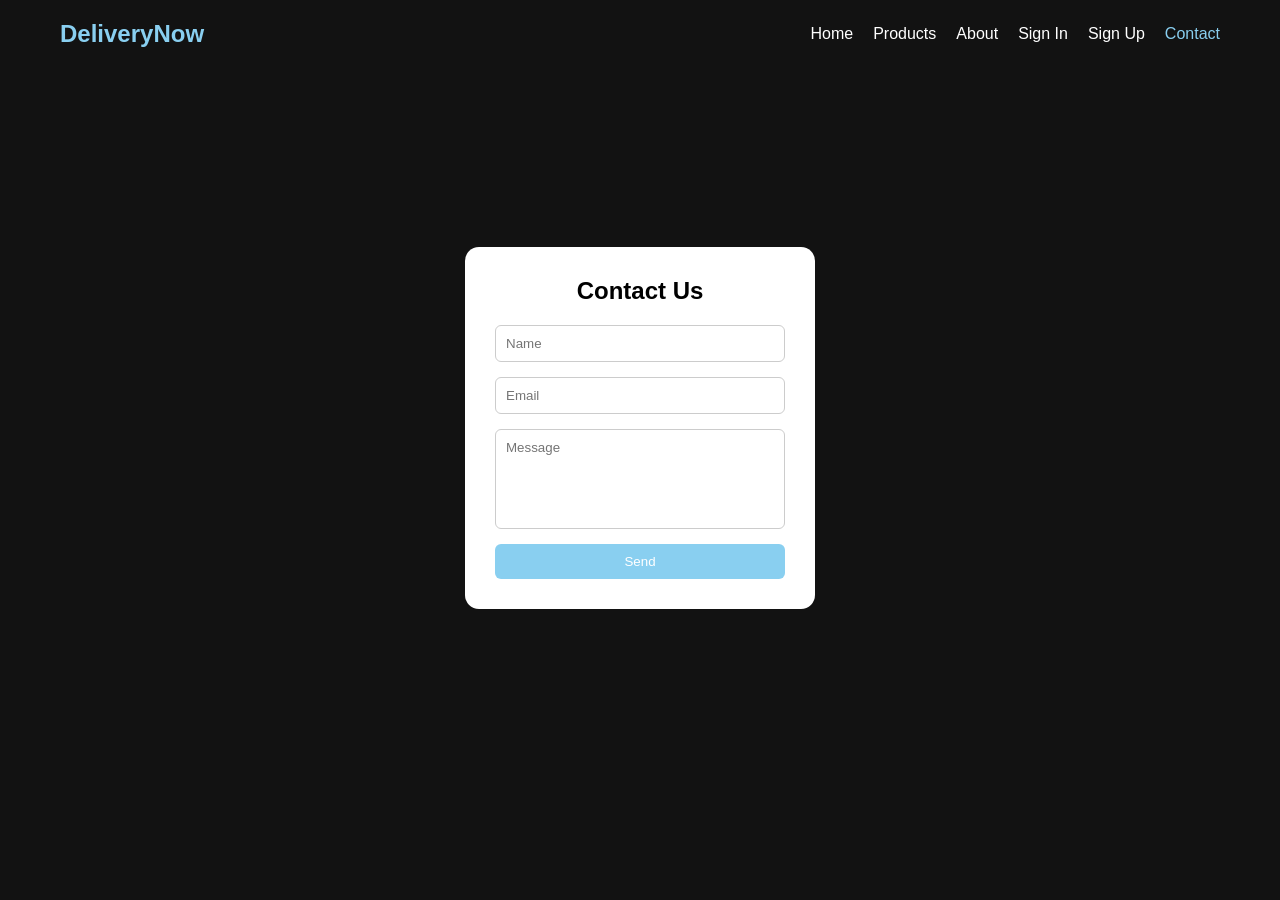
==== contact.html @ f21ed9a0 "first commit" ====
<!DOCTYPE html>
<html lang="en">
<head>
  <meta charset="UTF-8" />
  <title>Contact - DriveNow</title>
  <meta name="viewport" content="width=device-width,initial-scale=1" />
  <link rel="stylesheet" href="style.css" />
</head>
<body class="contact-bg">
<script src="main.js"></script>

  <nav class="nav">
    <h2 class="logo">DeliveryNow</h2>
    <ul class="nav-links">
      <li><a href="index.html">Home</a></li>
      <li><a href="products.html">Products</a></li>
      <li><a href="about.html">About</a></li>
      <li><a href="sign.html">Sign In</a></li>
      <li><a href="signup.html">Sign Up</a></li>
      <li><a class="active" href="contact.html">Contact</a></li>
    </ul>
  </nav>

  <main class="form-section">
    <div class="form-box">
      <h2>Contact Us</h2>
      <form>
        <input type="text" placeholder="Name" />
        <input type="email" placeholder="Email" />
        <textarea placeholder="Message"></textarea>
        <button class="btn" type="submit">Send</button>
      </form>
    </div>
  </main>

  
</body>
</html>
---- style.css ----
/* ===== RESET ===== */
* {
  margin: 0;
  padding: 0;
  box-sizing: border-box;
  font-family: Arial, sans-serif;
}

body {
  min-height: 100vh;
  background: #121212;
  color: white;
}

/* ===== NAVBAR ===== */
nav {
  display: flex;
  justify-content: space-between;
  align-items: center;
  padding: 20px 60px;
  background: #121212;
}

.logo {
  font-size: 24px;
  color: #89CFF0;
}

nav ul {
  list-style: none;
  display: flex;
  gap: 20px;
}

nav ul li a {
  text-decoration: none;
  color: white;
  transition: 0.3s;
}

nav ul li a:hover,
nav ul li a.active {
  color: #89CFF0;
}

/* ===== BUTTON ===== */
.btn {
  display: inline-block;
  padding: 10px 22px;
  background: #89CFF0;
  color: white;
  text-decoration: none;
  border-radius: 6px;
  transition: 0.3s;
  border: none;
}

.btn:hover {
  background: #89CFF0;
}

.btn.outline {
  background: transparent;
  border: 2px solid #89CFF0;
}

/* ===== HOME ===== */
.hero-center {
  min-height: 90vh;
  display: flex;
  justify-content: space-between;
  align-items: center;
  padding: 80px;
  gap: 50px;
}

.hero-text {
  max-width: 500px;
}

.hero-text h1 {
  font-size: 48px;
}

.hero-text h2 {
  margin: 15px 0;
}

.hero-buttons {
  margin-top: 25px;
}

/* صورة + فيديو */
.hero-media {
  display: flex;
  flex-direction: column;
  gap: 20px;
}

.hero-media img,
.hero-media video {
  width: 280px;
  border-radius: 12px;
}

/* ===== PRODUCTS ===== */
/* ===== PRODUCTS PAGE STYLE ===== */

.products-section {
  padding: 80px 60px;
  background: #000000dd;
}

.products-section h1 {
  text-align: center;
  font-size: 42px;
  margin-bottom: 50px;
}

/* Grid شكله نضيف */
.products-grid {
  display: grid;
  grid-template-columns: repeat(3, 1fr);
  gap: 35px;
  max-width: 1200px;
  margin: auto;
}

/* Card */
.product-card {
  background: #121212;
  border-radius: 18px;
  overflow: hidden;
  transition: 0.35s;
  cursor: pointer;
}

/* الصورة */
.product-card img {
  width: 100%;
  height: 220px;
  object-fit: contain;   /* 👈 بدل cover */
  background: #121212;   /* لون خلفية محترم */
  padding: 10px;
}


/* النص */
.product-card h3 {
  padding: 18px;
  font-size: 18px;
  line-height: 1.5;
  text-align: center;
}

/* السعر */
.product-card h3 br + text {
  color: #89CFF0;
}

/* Hover effect */
.product-card:hover {
  transform: translateY(-10px);
  box-shadow: 0 18px 35px rgba(0,0,0,0.45);
}

/* Responsive */
@media (max-width: 900px) {
  .products-grid {
    grid-template-columns: repeat(2, 1fr);
  }
}

@media (max-width: 600px) {
  .products-grid {
    grid-template-columns: 1fr;
  }
}

/* ===== FORMS (Sign / Signup / Contact) ===== */
.form-section {
  min-height: 80vh;
  display: flex;
  justify-content: center;
  align-items: center;
}

.form-box {
  background: white;
  color: black;
  padding: 30px;
  width: 350px;
  border-radius: 14px;
}

.form-box h2 {
  margin-bottom: 20px;
  text-align: center;
}

.form-box form {
  display: flex;
  flex-direction: column;
  gap: 15px;
}

.form-box input,
.form-box textarea {
  padding: 10px;
  border-radius: 6px;
  border: 1px solid #ccc;
}

.form-box textarea {
  resize: none;
  height: 100px;
}

/* ===== ABOUT PAGE LAYOUT ===== */

.about-container {
  display: flex;
  justify-content: space-between;
  align-items: flex-start;
  gap: 40px;
  padding: 80px;
  max-width: 1200px;
  margin: auto;
}

.left-side {
  flex: 1;
  color: white;
  line-height: 1.7;
  display: flex;
  flex-direction: column;
  gap: 20px;
}

.left-side video {
  width: 100%;
  border-radius: 10px;
  margin-top: 20px;
}

.right-side {
  flex: 1;
}

.right-side img {
  width: 100%;
  border-radius: 10px;
  object-fit: cover;
}

/* ===== RESPONSIVE ===== */
@media (max-width: 900px) {

  .about-container {
    flex-direction: column;
    text-align: center;
  }

  .right-side img,
  .left-side video {
    width: 100%;
  }
}



/* ===== FOOTER ===== */
footer {
  text-align: center;
  padding: 20px;
  background: #020617;
  margin-top: 40px;
}
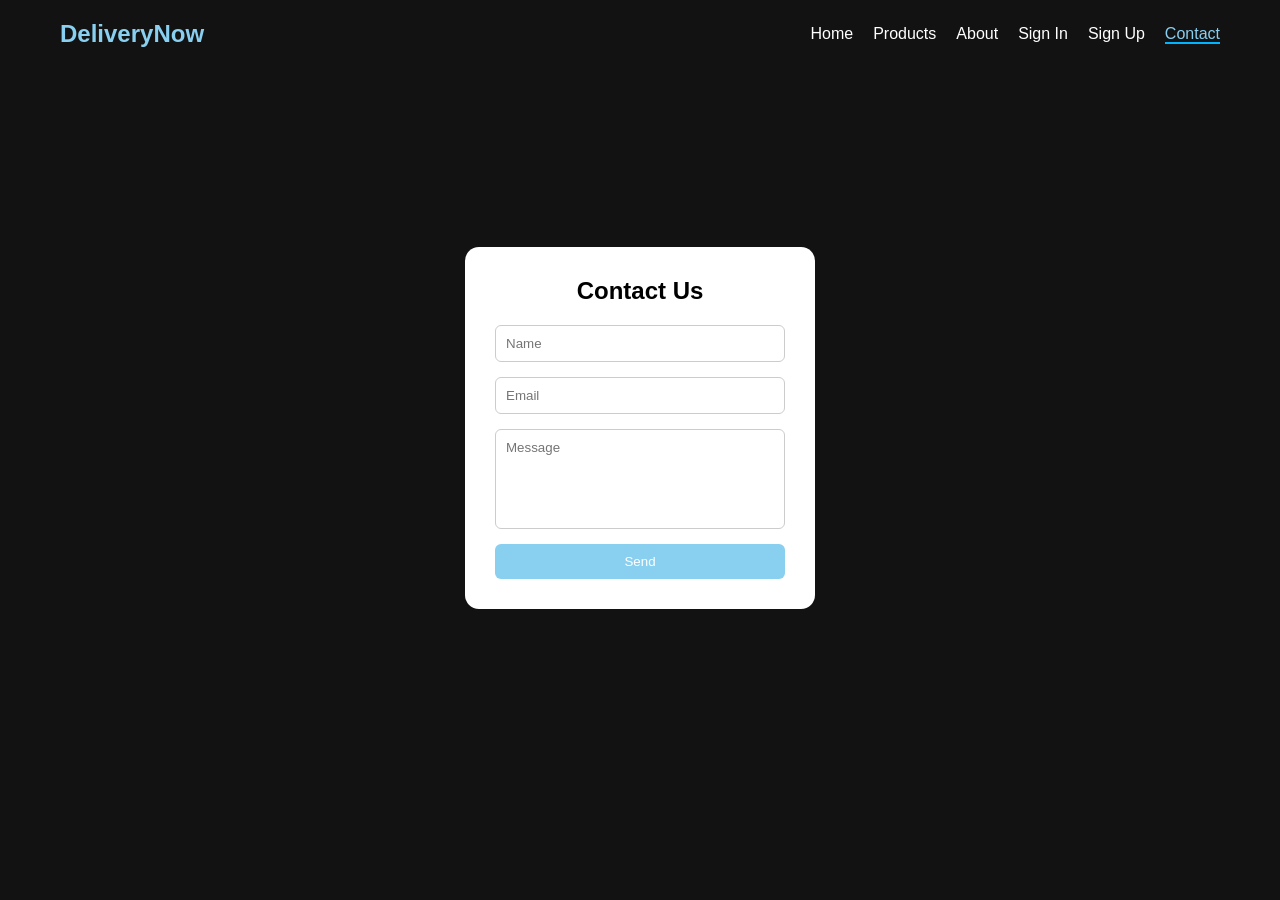
==== commit f2660eb7: "update contact page" ====
--- a/contact.html
+++ b/contact.html
@@ -2,7 +2,7 @@
 <html lang="en">
 <head>
   <meta charset="UTF-8" />
-  <title>Contact - DriveNow</title>
+  <title>Contact - DelieveryNow</title>
   <meta name="viewport" content="width=device-width,initial-scale=1" />
   <link rel="stylesheet" href="style.css" />
 </head>
--- a/style.css
+++ b/style.css
@@ -42,6 +42,10 @@
 nav ul li a.active {
   color: #89CFF0;
 }
+nav a.active {
+  color: #00b4ff;
+  border-bottom: 2px solid #00b4ff;
+}
 
 /* ===== BUTTON ===== */
 .btn {
@@ -117,7 +121,7 @@
   margin-bottom: 50px;
 }
 
-/* Grid شكله نضيف */
+/* Grid  */
 .products-grid {
   display: grid;
   grid-template-columns: repeat(3, 1fr);
@@ -135,17 +139,17 @@
   cursor: pointer;
 }
 
-/* الصورة */
+/* image */
 .product-card img {
   width: 100%;
   height: 220px;
-  object-fit: contain;   /* 👈 بدل cover */
-  background: #121212;   /* لون خلفية محترم */
+  object-fit: contain;   
+  background: #121212;   
   padding: 10px;
 }
 
 
-/* النص */
+/*product text */
 .product-card h3 {
   padding: 18px;
   font-size: 18px;
@@ -153,7 +157,7 @@
   text-align: center;
 }
 
-/* السعر */
+/*product price*/
 .product-card h3 br + text {
   color: #89CFF0;
 }
